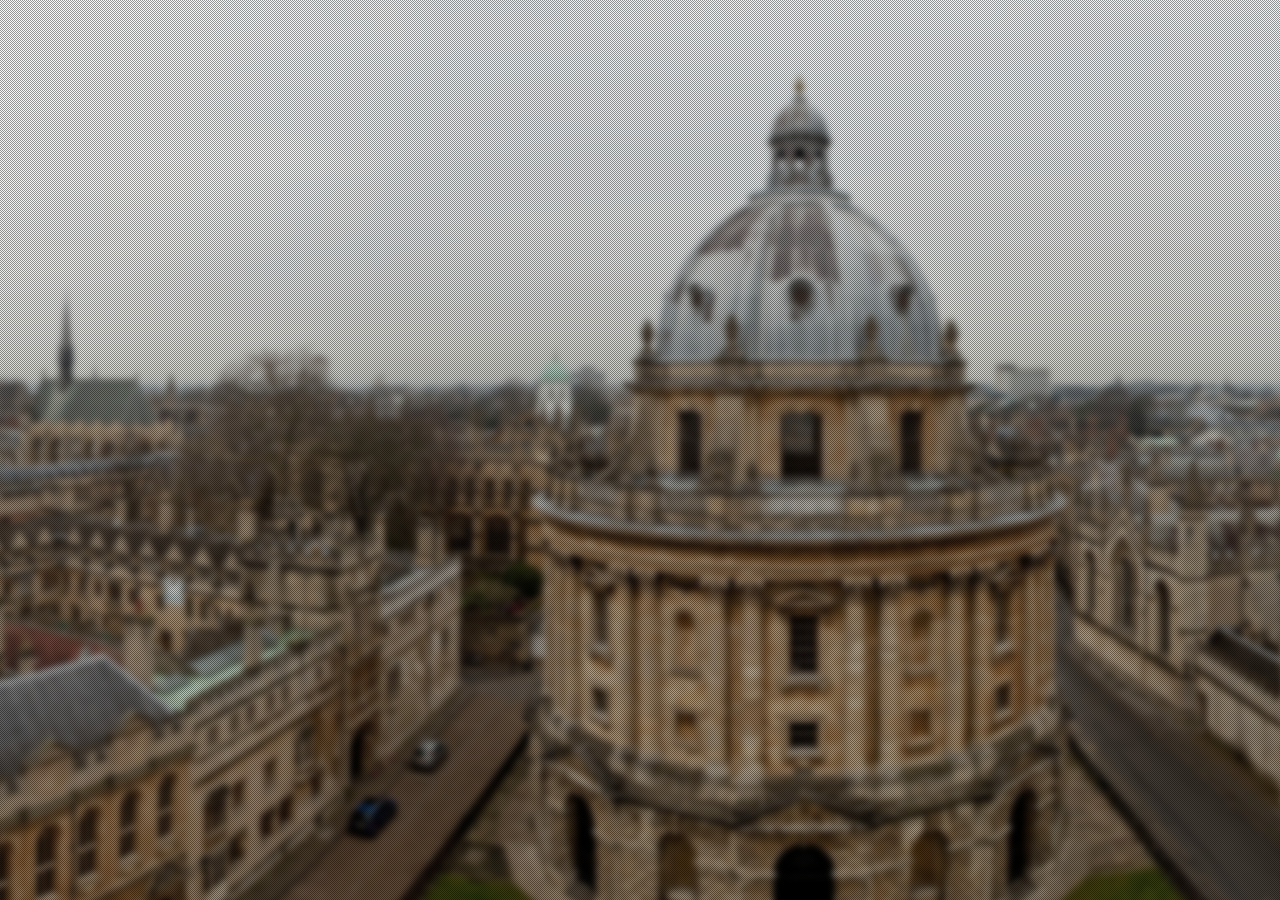
==== production.html @ 83ea4995 "Added site's production version" ====
<!DOCTYPE html>
<html lang="en">
  <head>
    <!-- META DATA -->
    <meta charset="utf-8">
    <meta name="viewport" content="width=device-width, initial-scale=1.0, user-scalable=0, minimum-scale=1.0, maximum-scale=1.0">
    <meta name="apple-mobile-web-app-capable" content="yes">
    <meta name="apple-mobile-web-app-status-bar-style" content="black">
    
    <meta name="description" content="Oxford Interviews: we offer aspiring applicants online mock interviews, college and course advice and early admission preparation by our team of students from the University of Oxford.">
    <title>Oxford Interviews: The smart way in to the University of Oxford"</title>

    <link rel="apple-touch-icon-precomposed" sizes="144x144" href="assets/images/ico/apple-touch-icon-144-precomposed.png">
    <link rel="apple-touch-icon-precomposed" sizes="114x114" href="assets/images/ico/apple-touch-icon-114-precomposed.png">
      <link rel="apple-touch-icon-precomposed" sizes="72x72" href="assets/images/ico/apple-touch-icon-72-precomposed.png">
                    <link rel="apple-touch-icon-precomposed" href="assets/images/ico/apple-touch-icon-57-precomposed.png">
                                   <link rel="shortcut icon" href="assets/images/ico/favicon.png">

    <!-- <link rel="stylesheet/less" href="assets/style/bootstrap.less" media="all" /> -->
    <link rel="stylesheet" href="assets/style/bootstrap.css" type="text/css" />
    <link rel="stylesheet" type="text/css" href="assets/style/main.css">
    
    <!-- GOOGLE WEB FONTS -->
    <link href='http://fonts.googleapis.com/css?family=Open+Sans:300italic,400italic,600italic,700italic,800italic,400,700,600,300,800' rel='stylesheet' type='text/css'>
</head>
<body>
    <!-- NAVIGATION -->
    <nav class="fixed-top" id="navigation">
        <div class="container">
            <div class="row-fluid">
                <div class="span12 center">
                    <!-- LOGO -->
                    <a class="brand pull-left" href="./">
                        <img src="assets/images/logo.png" alt="Oxford Interviews">
                    </a>
                    <!-- END LOGO -->

                    <!-- MOBILE MENU BUTTON -->
                    <div class="mobile-menu" data-toggle="collapse" data-target=".nav-collapse">
                        <span class="icon-bar"></span>
                        <span class="icon-bar"></span>
                        <span class="icon-bar"></span>
                    </div>
                    <!-- END MOBILE MENU BUTTON -->
                    
                    <!-- MAIN MENU -->
                    <ul id="main-menu" class="nav-collapse collapse">
                        <li><a href="#page-welcome">Home</a></li>
                        <li><a href="#page-work">Services</a></li>
                        <li><a href="#page-features">Why us</a></li>
                        <li><a href="#page-about">About</a></li>
                        <!--<li><a href="#page-blog">Blog</a></li>-->
                        <li><a href="#page-contact">Contact</a></li>
                    </ul>
                    <!-- END MAIN MENU -->
                    
                    <!-- SOCIAL ICONS -->
                    <div class="social-icons hover-big pull-right">
                        <a href="#" class="sicon-facebook"><i>Facebook</i></a>
                        <a href="#" class="sicon-twitter"><i>Twitter</i></a>
                        <!--<a href="#" class="sicon-linkedin"><i>LinkedIn</i></a>-->
                        <!--<a href="#" class="sicon-youtube"><i>Youtube</i></a>-->
                    </div>
                    <!-- END SOCIAL ICONS -->
                </div>
            </div>
        </div>
    </nav>
    <!-- END NAVIGATION -->
    
    <!-- PAGE | WELCOME -->
    <div class="pages white paralax" id="page-welcome">
        <div class="overlay"></div>
        <!-- Centralized content -->
        <div class="centralized">
            <div class="container">
                <div class="row-fluid">
                    <div class="span12 center">
                        <!-- Animated logo -->
                        <div class="logo">
                            <div class="scrollNormal">
                                <a href="#page-work">
                                    <img src="assets/images/pages/welcome/logo_welcome.png" width="140" height="140" alt="OxfordInverviewsLogo">
                                </a>
                            </div>
                            <div class="scrollDown">
                                <a href="#page-work">
                                    <img src="assets/images/pages/welcome/logo2_welcome.png" width="140" height="140" alt="OxfordInverviewsLogo">
                                </a>
                            </div> 
                        </div>
                        
                        <div class="line-divider" id="welcome-messages">
                            <ul class="slides">
                                <li>
                                    <h1>Oxford Interviews</h1>
                                </li>
                                <li>
                                    <h1>The smart way in</h1>
                                </li>
                            </ul>
                        </div>
                        <p>MOCK INTERVIEWS AND ADMISSION INFORMATION FROM OXFORD STUDENTS.</p>
                        <h2>LAUNCHING SOON</h2>
                        <div class="social-icons sicon-white bordered">
                            <a href="#" class="sicon-facebook"><i>Facebook</i></a>
                            <a href="#" class="sicon-twitter"><i>Twitter</i></a>
                            <!--<a href="#" class="sicon-linkedin"><i>LinkedIn</i></a>
                            <a href="#" class="sicon-youtube"><i>Youtube</i></a>
                            <a href="#" class="sicon-pinterest"><i>Pinterest</i></a>-->
                        </div>
                    </div>
                </div>
            </div>
        </div>
    </div>
    <!-- END PAGE | Welcome -->
    
    <!-- LOAD JS FILES -->
    
    <!-- Jquery -->
    <script src="assets/js/jquery-1.10.2.min.js" type="text/javascript"></script>
    
    <!-- Less and Twitter Bootstrap -->
    <!-- <script src="assets/js/less-1.3.3.min.js" type="text/javascript"></script> -->
    <script src="assets/js/bootstrap.min.js" type="text/javascript"></script>
    
    <!-- Plugins -->
    <script src="assets/js/plugins/jquery.mixitup.min.js" type="text/javascript"></script>
    <script src="assets/js/plugins/jquery.parallax-1.1.3.js" type="text/javascript"></script>
    <script src="assets/js/plugins/jquery.tweet.min.js" type="text/javascript"></script>
    <script src="assets/js/plugins/jquery.bxslider.min.js" type="text/javascript"></script>
    <script src="assets/js/plugins/jquery.responsivevideos.js" type="text/javascript"></script>
    <script src="assets/js/plugins/jquery.centralized.js" type="text/javascript"></script>
    <script src="assets/js/plugins/jquery.hashloader.js" type="text/javascript"></script>
    <script src="assets/js/plugins/jquery.fixedonlater.js" type="text/javascript"></script>
    <script src="assets/js/plugins/jquery.nav.js" type="text/javascript"></script>
    <script src="assets/js/plugins/jquery.scrollTo.js" type="text/javascript"></script>
        
    
    <!-- scripts and plugin initialisation -->
    <script src="assets/js/application.js" type="text/javascript"></script>
    
    <!-- HTML5 shim, for IE6-8 support of HTML5 elements -->
    <!--[if lt IE 9]>
      <script src="assets/js/html5shiv.js"></script>
    <![endif]-->
    
    <script>
        (function(i,s,o,g,r,a,m){i['GoogleAnalyticsObject']=r;i[r]=i[r]||function(){
        (i[r].q=i[r].q||[]).push(arguments)},i[r].l=1*new Date();a=s.createElement(o),
        m=s.getElementsByTagName(o)[0];a.async=1;a.src=g;m.parentNode.insertBefore(a,m)
        })(window,document,'script','//www.google-analytics.com/analytics.js','ga');

        ga('create', 'UA-44061294-1', 'gridelicious.net');
        ga('send', 'pageview');
    </script>
</body>
</html>
---- assets/style/main.css ----
.img-circle {
	width:280px;
	height:280px;
}
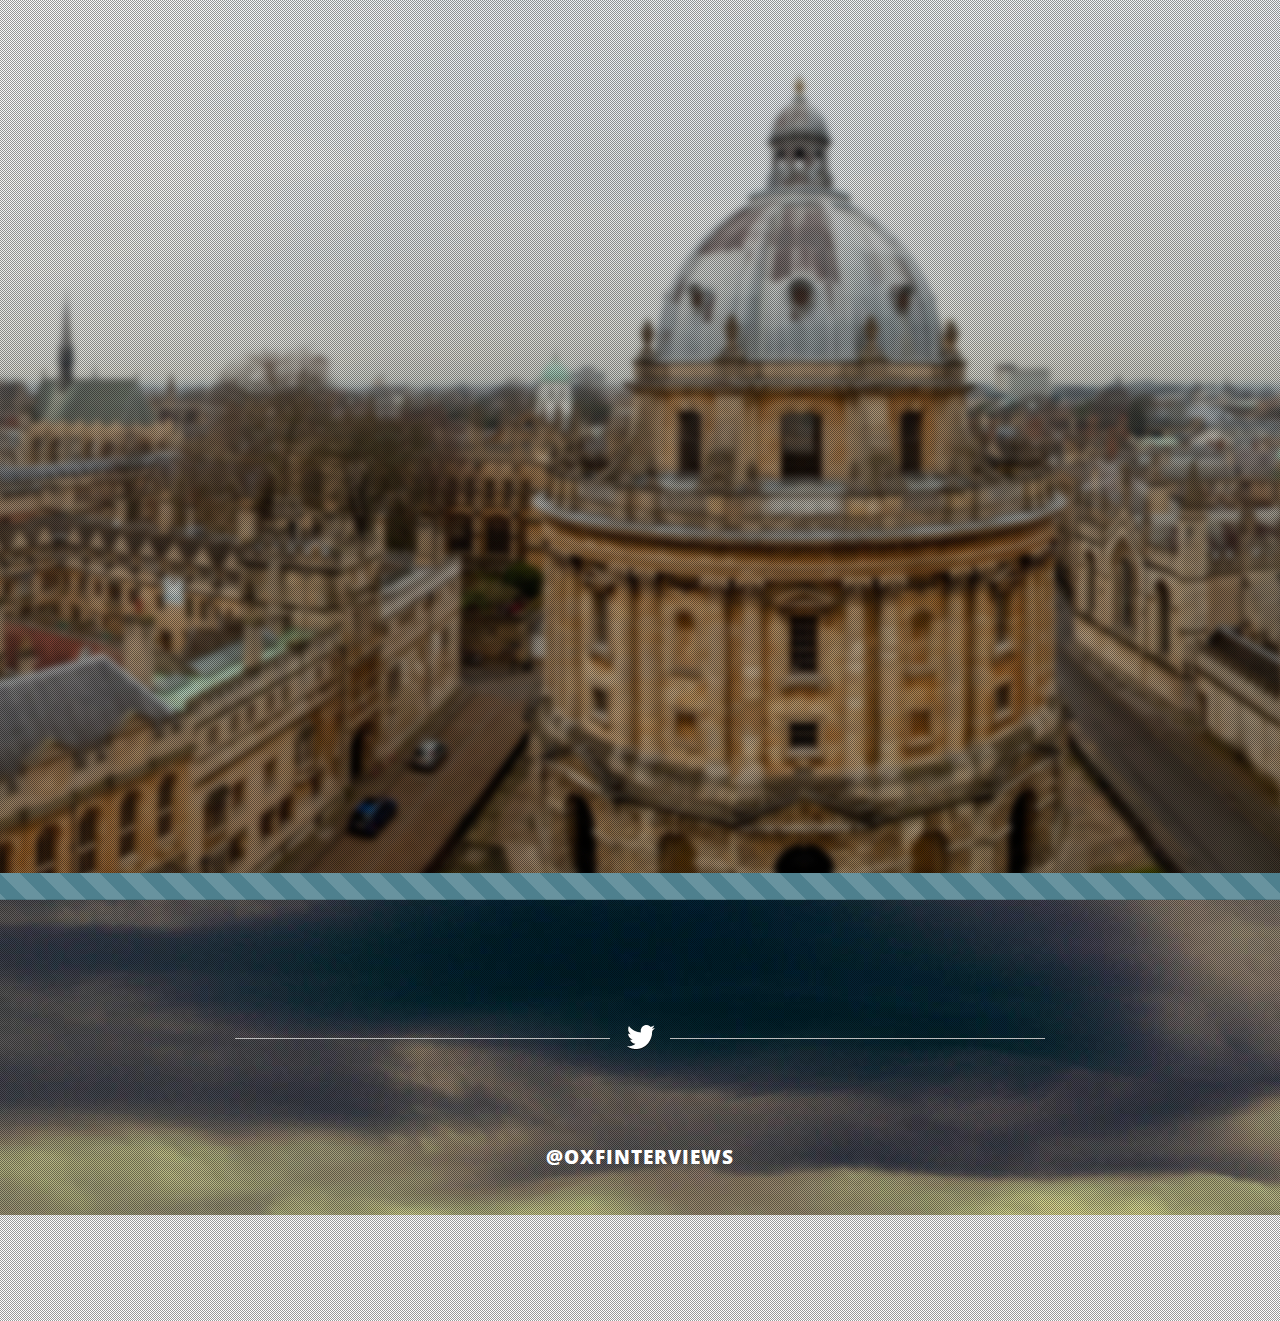
==== commit 23101448: "updated production" ====
--- a/production.html
+++ b/production.html
@@ -103,8 +103,8 @@
                         <p>MOCK INTERVIEWS AND ADMISSION INFORMATION FROM OXFORD STUDENTS.</p>
                         <h2>LAUNCHING SOON</h2>
                         <div class="social-icons sicon-white bordered">
-                            <a href="#" class="sicon-facebook"><i>Facebook</i></a>
-                            <a href="#" class="sicon-twitter"><i>Twitter</i></a>
+                            <!--<a href="#" class="sicon-facebook"><i>Facebook</i></a>-->
+                            <a href="https://twitter.com/OxfInterviews" class="sicon-twitter"><i>Twitter</i></a>
                             <!--<a href="#" class="sicon-linkedin"><i>LinkedIn</i></a>
                             <a href="#" class="sicon-youtube"><i>Youtube</i></a>
                             <a href="#" class="sicon-pinterest"><i>Pinterest</i></a>-->
@@ -115,6 +115,28 @@
         </div>
     </div>
     <!-- END PAGE | Welcome -->
+
+    <!-- PAGE | TWITTER -->
+    <div class="pages white paralax" id="page-twitter">
+        <!-- Page overlay -->
+        <div class="overlay"></div>
+        
+        <!-- Block content -->
+        <div class="container">
+             <div class="row-fluid">
+                <div class="span8 offset2">
+                    <div class="twitter-devider"></div>
+                    <!-- Load Twitter boostrap container -->
+                    <div class="twitterfeed center slide" id="twitterfeed-slider"></div>
+                    
+                    <!-- Sub title / Name of twitter account -->
+                    <h5 class="center">@OxfInterviews</h5>
+                </div>
+            </div>
+        </div>
+        
+    </div>
+    <!-- END PAGE | TWITTER -->
     
     <!-- LOAD JS FILES -->
     
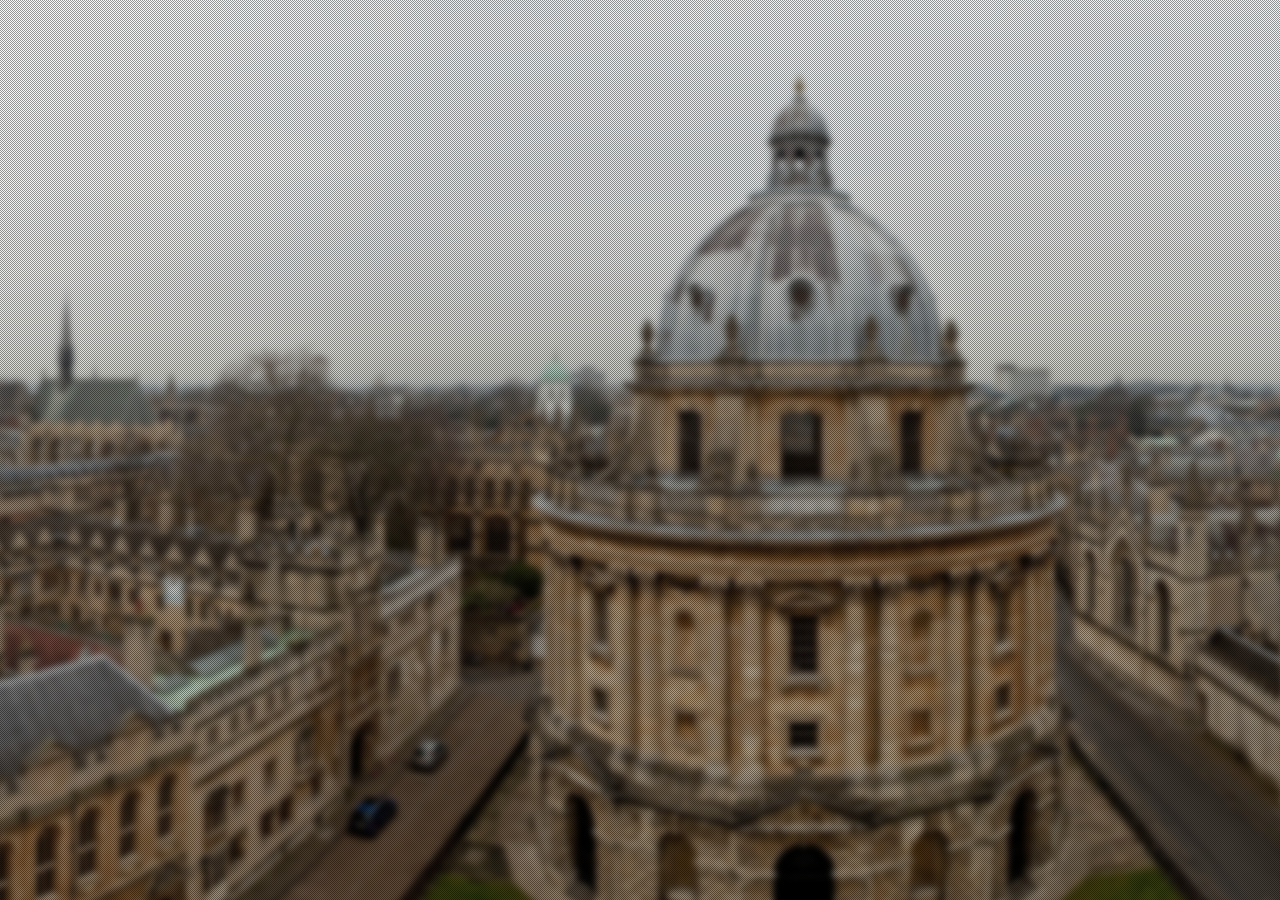
==== commit 62ae8253: "removed twitter feed from production" ====
--- a/production.html
+++ b/production.html
@@ -77,17 +77,10 @@
                 <div class="row-fluid">
                     <div class="span12 center">
                         <!-- Animated logo -->
-                        <div class="logo">
-                            <div class="scrollNormal">
-                                <a href="#page-work">
-                                    <img src="assets/images/pages/welcome/logo_welcome.png" width="140" height="140" alt="OxfordInverviewsLogo">
-                                </a>
-                            </div>
-                            <div class="scrollDown">
-                                <a href="#page-work">
-                                    <img src="assets/images/pages/welcome/logo2_welcome.png" width="140" height="140" alt="OxfordInverviewsLogo">
-                                </a>
-                            </div> 
+                        <div class="scrollNormal">
+                            <a href="#page-work">
+                                <img src="assets/images/pages/welcome/logo_welcome.png" width="140" height="140" alt="OxfordInverviewsLogo">
+                            </a>
                         </div>
                         
                         <div class="line-divider" id="welcome-messages">
@@ -115,28 +108,6 @@
         </div>
     </div>
     <!-- END PAGE | Welcome -->
-
-    <!-- PAGE | TWITTER -->
-    <div class="pages white paralax" id="page-twitter">
-        <!-- Page overlay -->
-        <div class="overlay"></div>
-        
-        <!-- Block content -->
-        <div class="container">
-             <div class="row-fluid">
-                <div class="span8 offset2">
-                    <div class="twitter-devider"></div>
-                    <!-- Load Twitter boostrap container -->
-                    <div class="twitterfeed center slide" id="twitterfeed-slider"></div>
-                    
-                    <!-- Sub title / Name of twitter account -->
-                    <h5 class="center">@OxfInterviews</h5>
-                </div>
-            </div>
-        </div>
-        
-    </div>
-    <!-- END PAGE | TWITTER -->
     
     <!-- LOAD JS FILES -->
     
